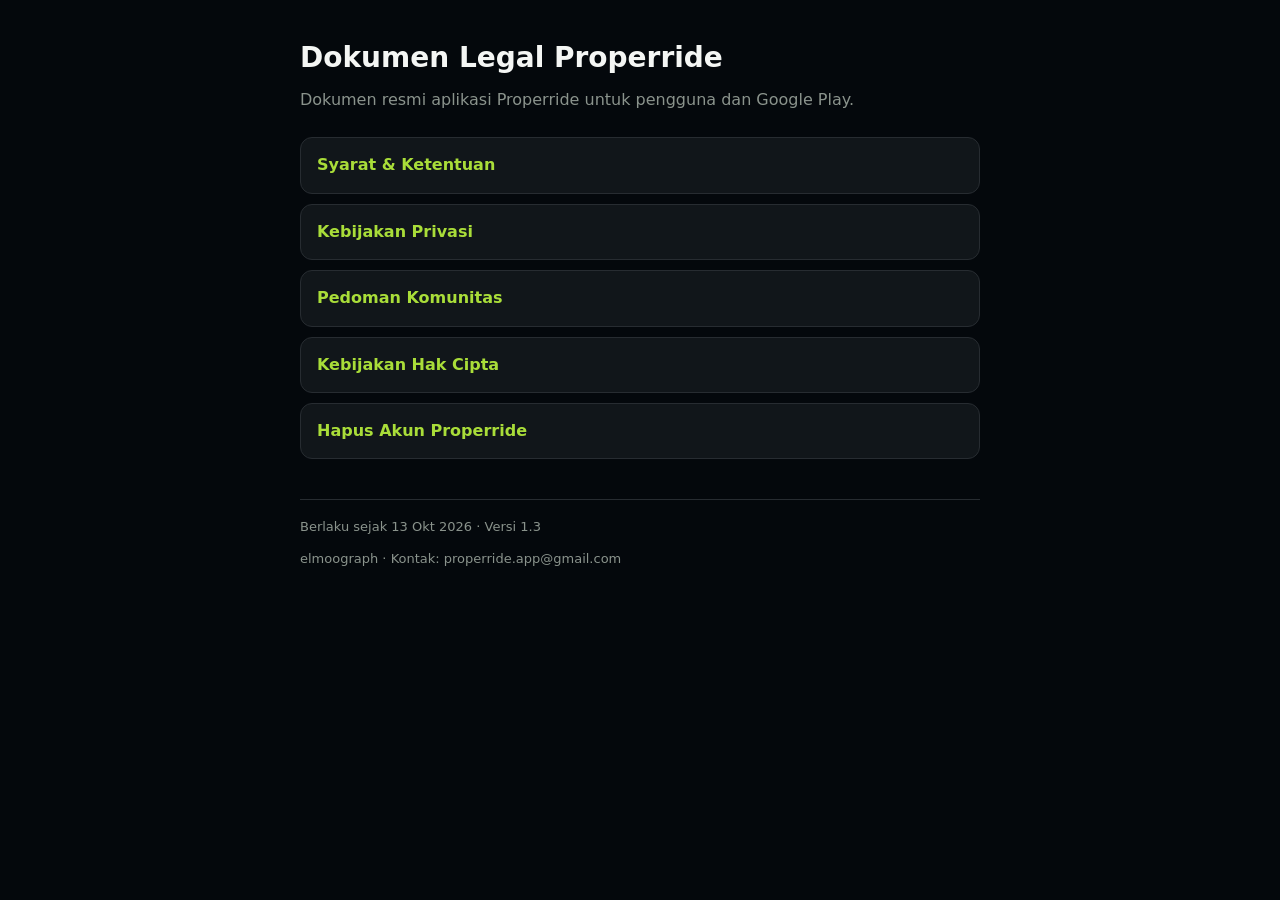
==== index.html @ 721297d5 "Dokumen legal v1.3" ====
<!doctype html>
<html lang="id">
<head>
<meta charset="utf-8">
<meta name="viewport" content="width=device-width, initial-scale=1">
<title>Dokumen Legal Properride</title>
<link rel="stylesheet" href="style.css">
</head>
<body>
<main>
<h1>Dokumen Legal Properride</h1>
<p class="intro">Dokumen resmi aplikasi Properride untuk pengguna dan Google Play.</p>
<ul class="docs">
<li><a href="terms.html">Syarat &amp; Ketentuan</a></li>
<li><a href="privacy.html">Kebijakan Privasi</a></li>
<li><a href="guidelines.html">Pedoman Komunitas</a></li>
<li><a href="copyright.html">Kebijakan Hak Cipta</a></li>
<li><a href="delete-account.html">Hapus Akun Properride</a></li>
</ul>
<footer>
<p>Berlaku sejak 13 Okt 2026 · Versi 1.3</p>
<p>elmoograph · Kontak: properride.app@gmail.com</p>
</footer>
</main>
</body>
</html>
---- style.css ----
:root { color-scheme: dark; }
* { box-sizing: border-box; }
body { margin: 0; background: #04080C; color: #F4F6F4;
  font: 16px/1.65 system-ui, -apple-system, "Segoe UI", Roboto, sans-serif; }
main { max-width: 720px; margin: 0 auto; padding: 32px 20px 48px; }
h1 { font-size: 28px; line-height: 1.25; margin: 8px 0 12px; }
h2 { font-size: 18px; margin: 28px 0 8px; color: #A9DD39; }
p { margin: 0 0 10px; }
.intro { color: #8A938C; }
a { color: #A9DD39; }
.back { font-size: 14px; }
ul.docs { list-style: none; padding: 0; margin: 24px 0; }
ul.docs li { border: 1px solid #272C31; background: #11161A; border-radius: 12px; margin-bottom: 10px; }
ul.docs a { display: block; padding: 14px 16px; text-decoration: none; font-weight: 600; }
footer { margin-top: 40px; padding-top: 16px; border-top: 1px solid #272C31; color: #8A938C; font-size: 13px; }
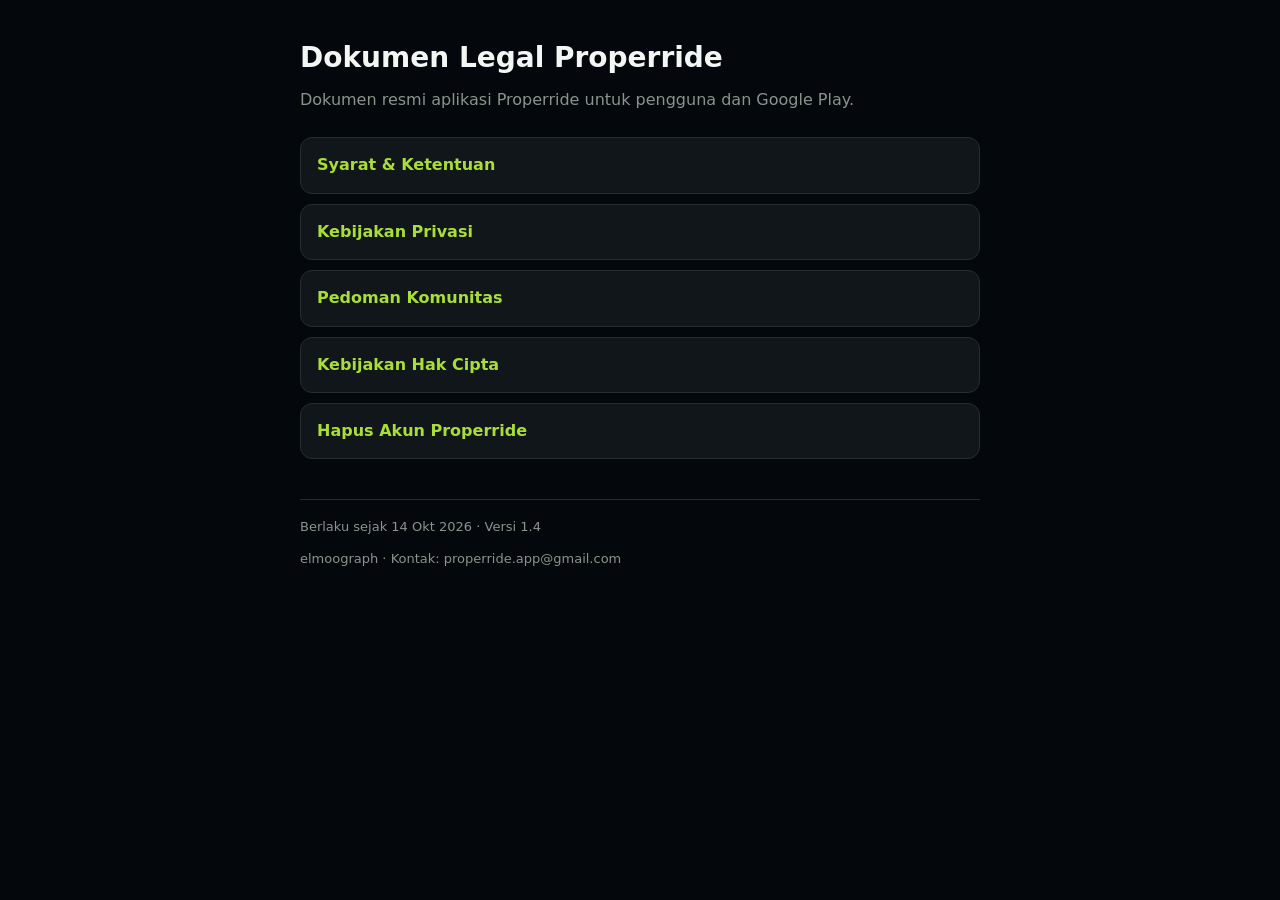
==== commit 73a21ca8: "Dokumen legal v1.4: perbaiki versi footer" ====
--- a/index.html
+++ b/index.html
@@ -18,7 +18,7 @@
 <li><a href="delete-account.html">Hapus Akun Properride</a></li>
 </ul>
 <footer>
-<p>Berlaku sejak 13 Okt 2026 · Versi 1.3</p>
+<p>Berlaku sejak 14 Okt 2026 · Versi 1.4</p>
 <p>elmoograph · Kontak: properride.app@gmail.com</p>
 </footer>
 </main>
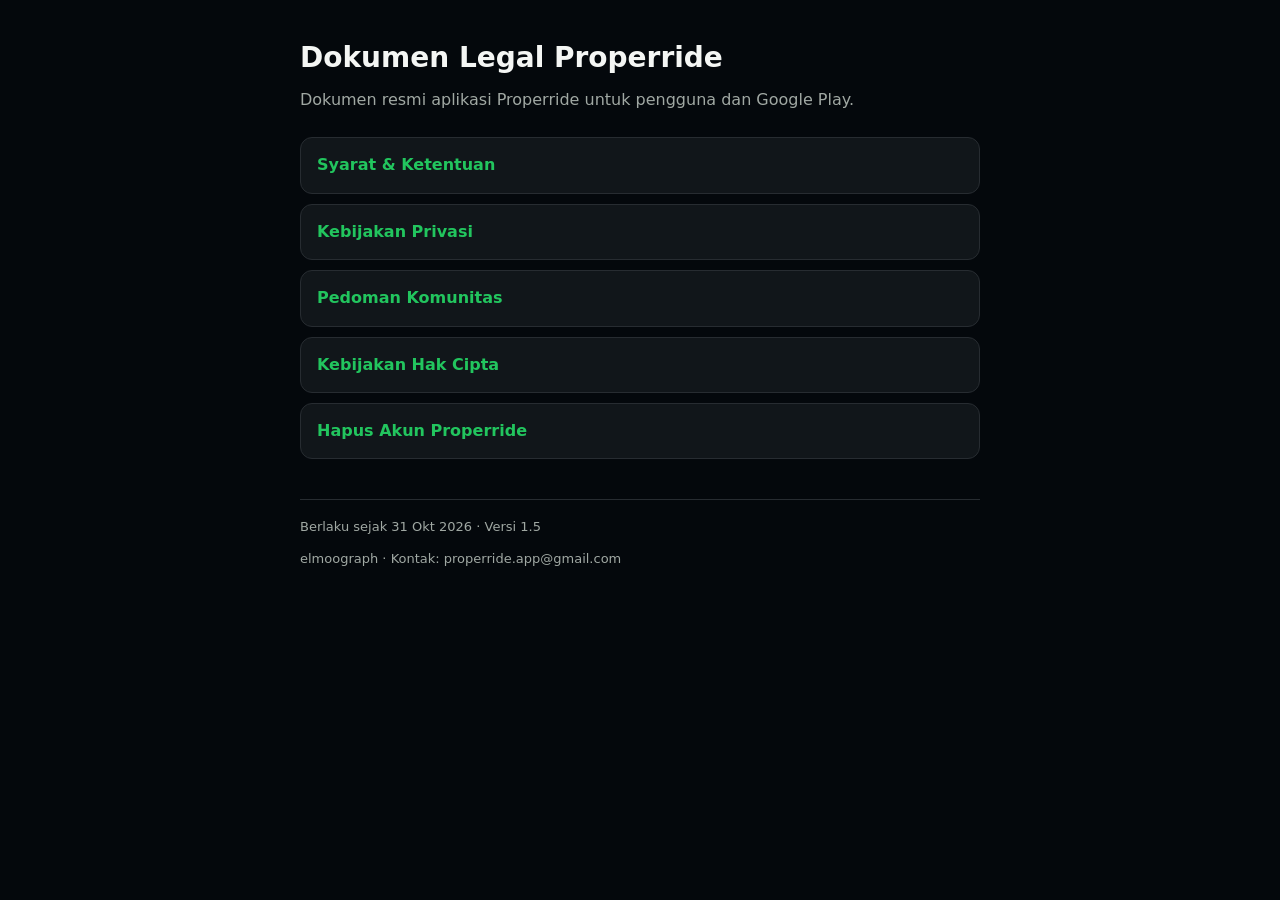
==== commit 9b709b68: "Dokumen legal v1.5" ====
--- a/index.html
+++ b/index.html
@@ -18,7 +18,7 @@
 <li><a href="delete-account.html">Hapus Akun Properride</a></li>
 </ul>
 <footer>
-<p>Berlaku sejak 14 Okt 2026 · Versi 1.4</p>
+<p>Berlaku sejak 31 Okt 2026 · Versi 1.5</p>
 <p>elmoograph · Kontak: properride.app@gmail.com</p>
 </footer>
 </main>
--- a/style.css
+++ b/style.css
@@ -4,12 +4,12 @@
   font: 16px/1.65 system-ui, -apple-system, "Segoe UI", Roboto, sans-serif; }
 main { max-width: 720px; margin: 0 auto; padding: 32px 20px 48px; }
 h1 { font-size: 28px; line-height: 1.25; margin: 8px 0 12px; }
-h2 { font-size: 18px; margin: 28px 0 8px; color: #A9DD39; }
+h2 { font-size: 18px; margin: 28px 0 8px; color: #22C55E; }
 p { margin: 0 0 10px; }
-.intro { color: #8A938C; }
-a { color: #A9DD39; }
+.intro { color: #A0A8A3; }
+a { color: #22C55E; }
 .back { font-size: 14px; }
 ul.docs { list-style: none; padding: 0; margin: 24px 0; }
 ul.docs li { border: 1px solid #272C31; background: #11161A; border-radius: 12px; margin-bottom: 10px; }
 ul.docs a { display: block; padding: 14px 16px; text-decoration: none; font-weight: 600; }
-footer { margin-top: 40px; padding-top: 16px; border-top: 1px solid #272C31; color: #8A938C; font-size: 13px; }
+footer { margin-top: 40px; padding-top: 16px; border-top: 1px solid #272C31; color: #A0A8A3; font-size: 13px; }
